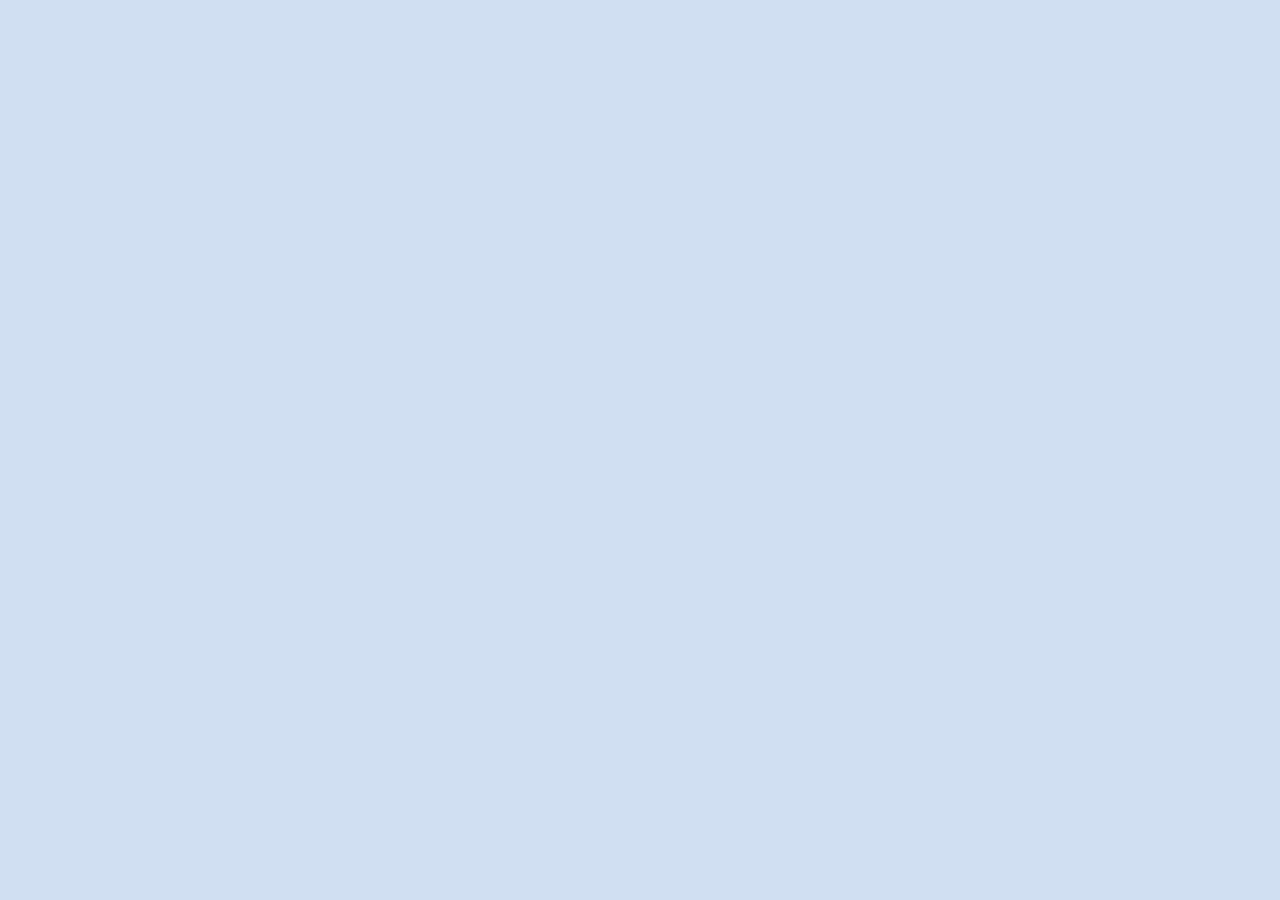
==== run-home.html @ 78357188 "started game" ====
<!DOCTYPE html>
<html>
  <head>
      <title>RunHOME</title>
      <link rel="stylesheet" type="text/css" href="./styles.css" />
      <script src="https://ajax.aspnetcdn.com/ajax/jQuery/jquery-3.2.1.min.js"></script>
      <script type="text/javascript" src="./app.js" ></script>
    <link href="https://fonts.googleapis.com/css?family=Fira+Sans" rel="stylesheet">
    <link href="https://fonts.googleapis.com/css?family=Maven+Pro" rel="stylesheet">
  </head>
  <body>

  </body>
  </html>
---- styles.css ----
body {
  font-family: Helvetica, sans-serif;
  background-color: #d0dff2;
  margin: 0;
  padding: 40px;
}

a {
  color: #1929a0;
}

.highlighted {
  background-color: #0d0d0d;
  color: #66ff33;
  padding: 2px;
  font-family: monospace;
}

.title {
  text-align: center;
}

.rounded {
  border-radius: 50%;
  width: 200px;
  margin: 40px auto;
  display: block;
}

#list-title {
  color: #37217a;
}

.declawing {
  background-image: url("images/declawing-image.jpeg");
  background-repeat: no-repeat;
  width: 200px;
  height: 200px;
}

#declawingFact {
  color: white;
}

#farming {
  background-image: url("images/farm-image.jpeg");
  background-repeat: no-repeat;
  width: 200px;
  height: 200px;
  color: white;
}

#testing {
  background-image: url("images/testing-image.jpeg");
  background-repeat: no-repeat;
  width: 200px;
  height: 200px;
  color: white;
}

#puppyMills {
  background-image: url("images/puppymills.jpg");
  background-repeat: no-repeat;
  width: 200px;
  height: 200px;
  color: white;
}

#declawingAnswer1,
#declawingAnswer2 {
  display: none;
}

#farmingAnswer1,
#farmingAnswer2 {
  display: none;
}

#testingAnswer1,
#testingAnswer2 {
  display: none;
}
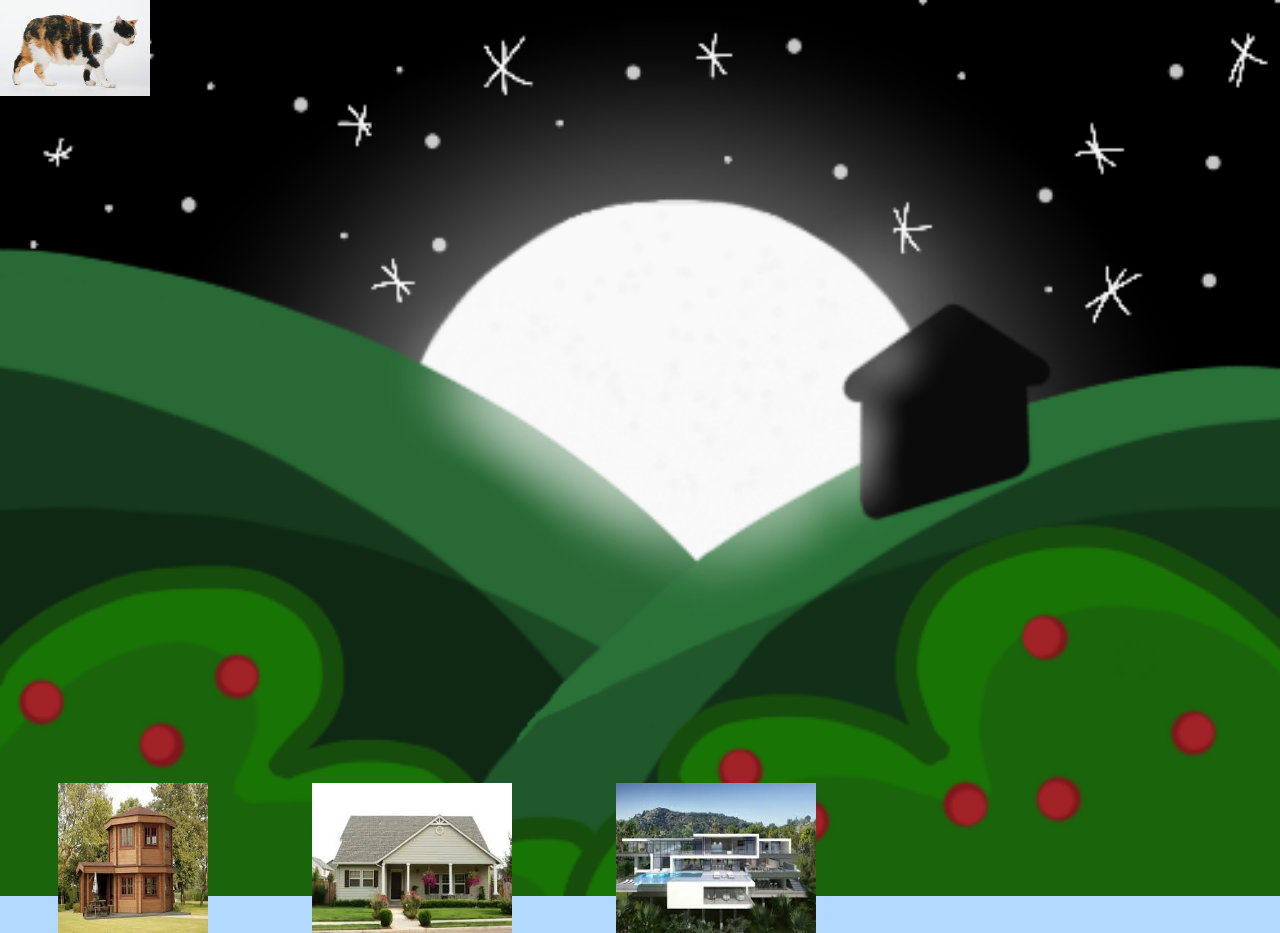
==== commit 163592a6: "almost done with game" ====
--- a/run-home.html
+++ b/run-home.html
@@ -1,12 +1,14 @@
 <!DOCTYPE html>
 <html>
   <head>
-      <title>RunHOME</title>
-      <link rel="stylesheet" type="text/css" href="./styles.css" />
-      <script src="https://ajax.aspnetcdn.com/ajax/jQuery/jquery-3.2.1.min.js"></script>
-      <script type="text/javascript" src="./app.js" ></script>
-    <link href="https://fonts.googleapis.com/css?family=Fira+Sans" rel="stylesheet">
-    <link href="https://fonts.googleapis.com/css?family=Maven+Pro" rel="stylesheet">
+    <script src="https://ajax.googleapis.com/ajax/libs/jquery/3.2.1/jquery.min.js"></script>
+<script src="game.js"></script>
+ <link rel="stylesheet" type="text/css" href="game.css">
+ <img id="cat" src="./images/fluf.jpg" class="rounded"/>
+ <img id="house" src="./images/house.jpg" class="rounded"/>
+ <img id="house2" src="./images/normhouse.jpg" class="rounded"/>
+ <img id="house3" src="./images/largehouse.jpg" class="rounded"/>
+
   </head>
   <body>
 
--- a/game.css
+++ b/game.css
@@ -0,0 +1,36 @@
+#cat {
+  width: 150px;
+
+  position: absolute;
+  left: 0;
+  top: 0;
+}
+body {
+    background-image: url("images/layladrawing.png");
+ background-color: #b3d9ff;
+ background-repeat: no-repeat;
+background-size: cover;
+}
+#house{
+  position: relative;
+  top: 775px;
+  left: 50px;
+  width: 150px;
+  height: 150px;
+}
+
+#house2{
+position: relative;
+top: 775px;
+left: 150px;
+width:200px;
+height:150px;
+}
+
+#house3{
+position: relative;
+top: 775px;
+left: 250px;
+width: 200px;
+height: 150px;
+}
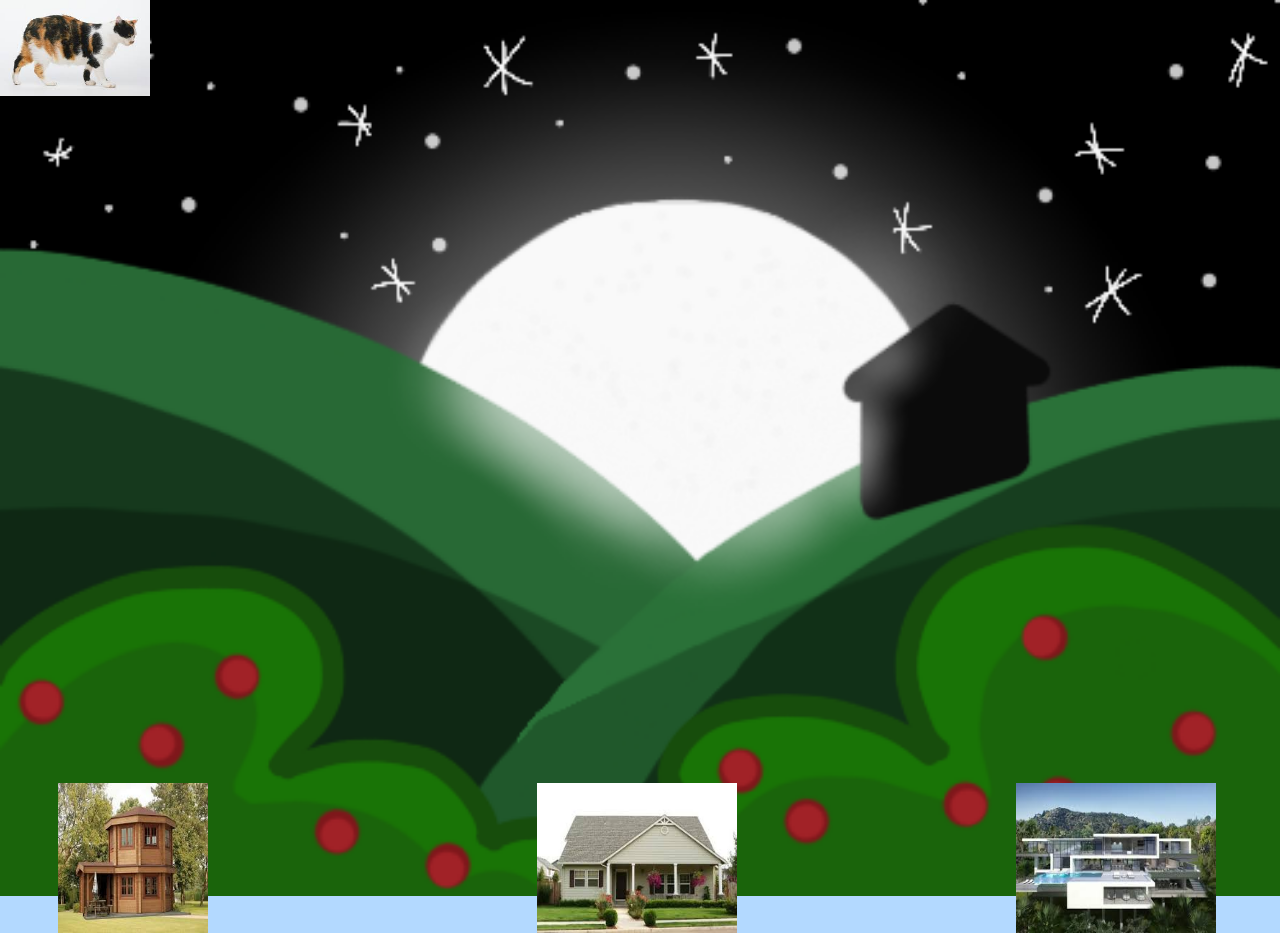
==== commit 82be9f55: "houses in postion now, and cat moves" ====
--- a/run-home.html
+++ b/run-home.html
@@ -8,7 +8,9 @@
  <img id="house" src="./images/house.jpg" class="rounded"/>
  <img id="house2" src="./images/normhouse.jpg" class="rounded"/>
  <img id="house3" src="./images/largehouse.jpg" class="rounded"/>
-
+ <div id=help1>
+   <p>Hi</p>
+ </div>
   </head>
   <body>
 
--- a/game.css
+++ b/game.css
@@ -4,6 +4,7 @@
   position: absolute;
   left: 0;
   top: 0;
+  z-index: 2;
 }
 body {
     background-image: url("images/layladrawing.png");
@@ -17,20 +18,27 @@
   left: 50px;
   width: 150px;
   height: 150px;
+  z-index: 1;
 }
 
 #house2{
 position: relative;
 top: 775px;
-left: 150px;
+left: 375px;
 width:200px;
 height:150px;
+z-index: 1;
 }
 
 #house3{
 position: relative;
 top: 775px;
-left: 250px;
+left: 650px;
 width: 200px;
 height: 150px;
+z-index: 1;
 }
+
+#help1 {
+  display: none;
+}
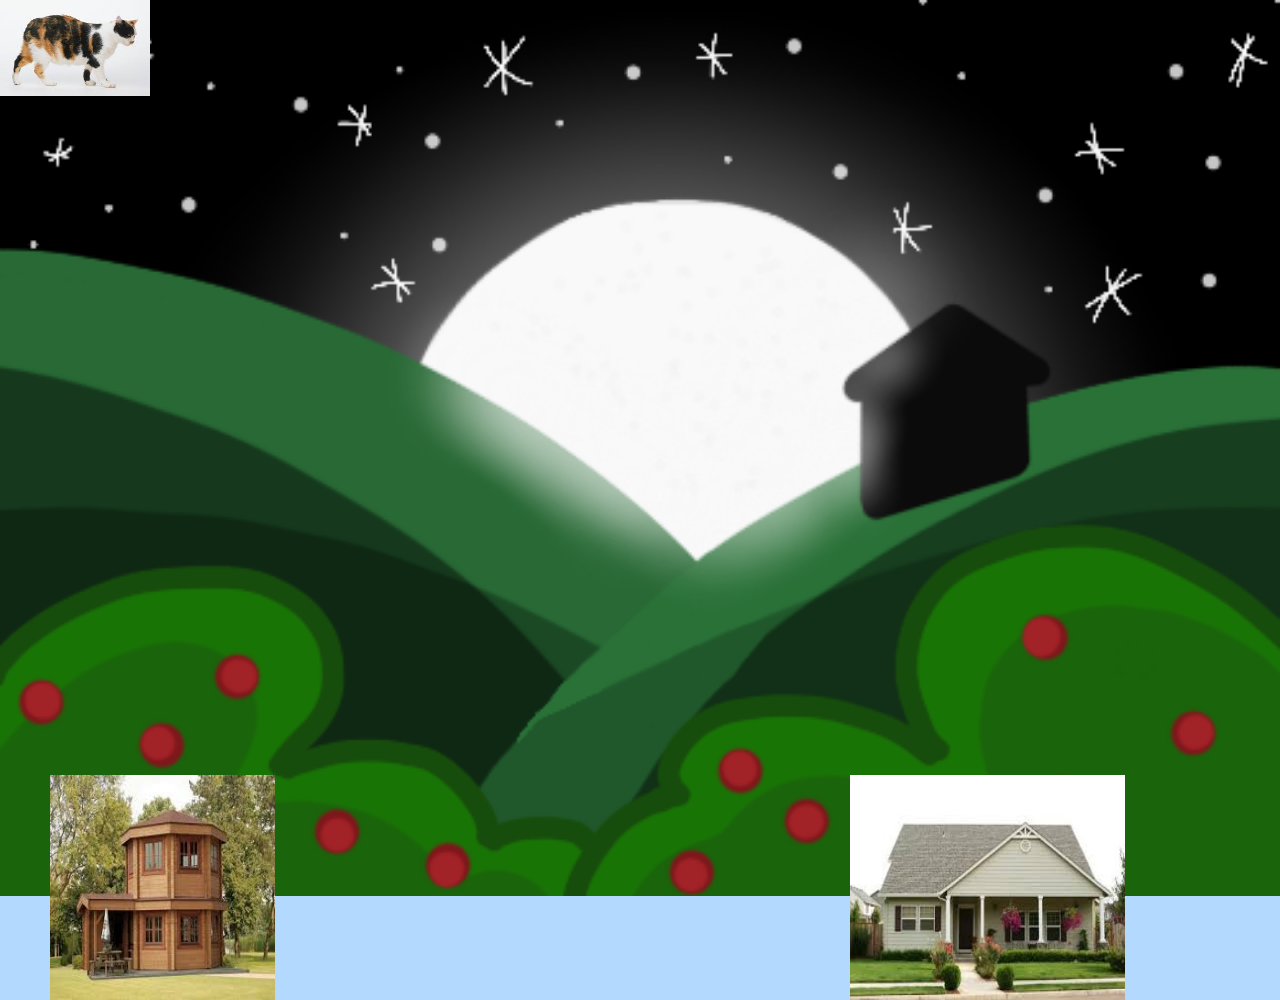
==== commit 9e25243b: "game is working well; now the button must be edited" ====
--- a/run-home.html
+++ b/run-home.html
@@ -4,13 +4,44 @@
     <script src="https://ajax.googleapis.com/ajax/libs/jquery/3.2.1/jquery.min.js"></script>
 <script src="game.js"></script>
  <link rel="stylesheet" type="text/css" href="game.css">
+ <link href="https://fonts.googleapis.com/css?family=Neucha" rel="stylesheet">
  <img id="cat" src="./images/fluf.jpg" class="rounded"/>
  <img id="house" src="./images/house.jpg" class="rounded"/>
  <img id="house2" src="./images/normhouse.jpg" class="rounded"/>
  <img id="house3" src="./images/largehouse.jpg" class="rounded"/>
+
  <div id=help1>
-   <p>Hi</p>
+   <p>Good job! You helped the cat find his home! Here is another way you can support the animals:<br />
+   Instead of purchasing a pet from a store, adopt from your local shelter!
+ </p>
+ <img src="images/game-shelter.jpeg"/>
+  <button class="button">Play again!</button>
  </div>
+
+ <div id=help2>
+   <p>Good job! You helped the cat find his home! Here is another way you can support the animals:<br />
+   Instead of buying your cosmetics from a company that tests on animals, choose a cruelty-free brand, such as Aveda, Limecrime or Lush!
+ </p>
+ <img src="images/game-testing.png"/>
+  <button class="button">Play again!</button>
+ </div>
+
+ <div id=help3>
+   <p>Good job! You helped the cat find his home! Here is another way you can support the animals:<br />
+   Instead of purchasing your meat and dairy from a large, unethical farm, support a small farm in your area!
+ </p>
+ <img src="images/game-farm.jpeg"/>
+  <button class="button">Play again!</button>
+ </div>
+
+ <div id=help4>
+   <p>Good job! You helped the cat find his home! Here is another way you can support the animals:<br />
+   Instead of declawing your cat to prevent them from scratching, choose a temporary, humane althernative, such as claw caps!
+ </p>
+ <img src="images/game-declawing.jpeg"/>
+ <button class="button">Play again!</button>
+ </div>
+
   </head>
   <body>
 
--- a/game.css
+++ b/game.css
@@ -4,7 +4,7 @@
   position: absolute;
   left: 0;
   top: 0;
-  z-index: 2;
+
 }
 body {
     background-image: url("images/layladrawing.png");
@@ -13,32 +13,60 @@
 background-size: cover;
 }
 #house{
-  position: relative;
+  position: absolute;
   top: 775px;
   left: 50px;
-  width: 150px;
-  height: 150px;
-  z-index: 1;
+  width: 225px;
+  height: 225px;
+
 }
 
 #house2{
-position: relative;
+position: absolute;
 top: 775px;
-left: 375px;
-width:200px;
-height:150px;
-z-index: 1;
+left: 850px;
+width:275px;
+height:225px;
+
 }
 
 #house3{
-position: relative;
+position: absolute;
 top: 775px;
-left: 650px;
-width: 200px;
-height: 150px;
-z-index: 1;
+left: 1500px;
+width: 275px;
+height: 225px;
+
 }
 
-#help1 {
+#help1, #help2, #help3, #help4 {
+  color: DarkTurquoise;
+  background-color: DarkBlue;
+  opacity: 0.7;
   display: none;
+  margin: auto;
+  width:350px;
+padding: 20px;
+  height: 400px;
+  font-family: 'Neucha', sans-serif;
+  border-style: dotted;
+  border-width: thick;
+
 }
+p {
+  font-size: 20px;
+}
+
+.button {
+  color: DarkTurquoise;
+  background-color: DarkBlue;
+  display: none;
+  padding: 20px;
+  font-size: 13px;
+  font-family: 'Neucha', sans-serif;
+}
+
+.button:hover {
+  background-color: LightBlue;
+  cursor: pointer;
+}
